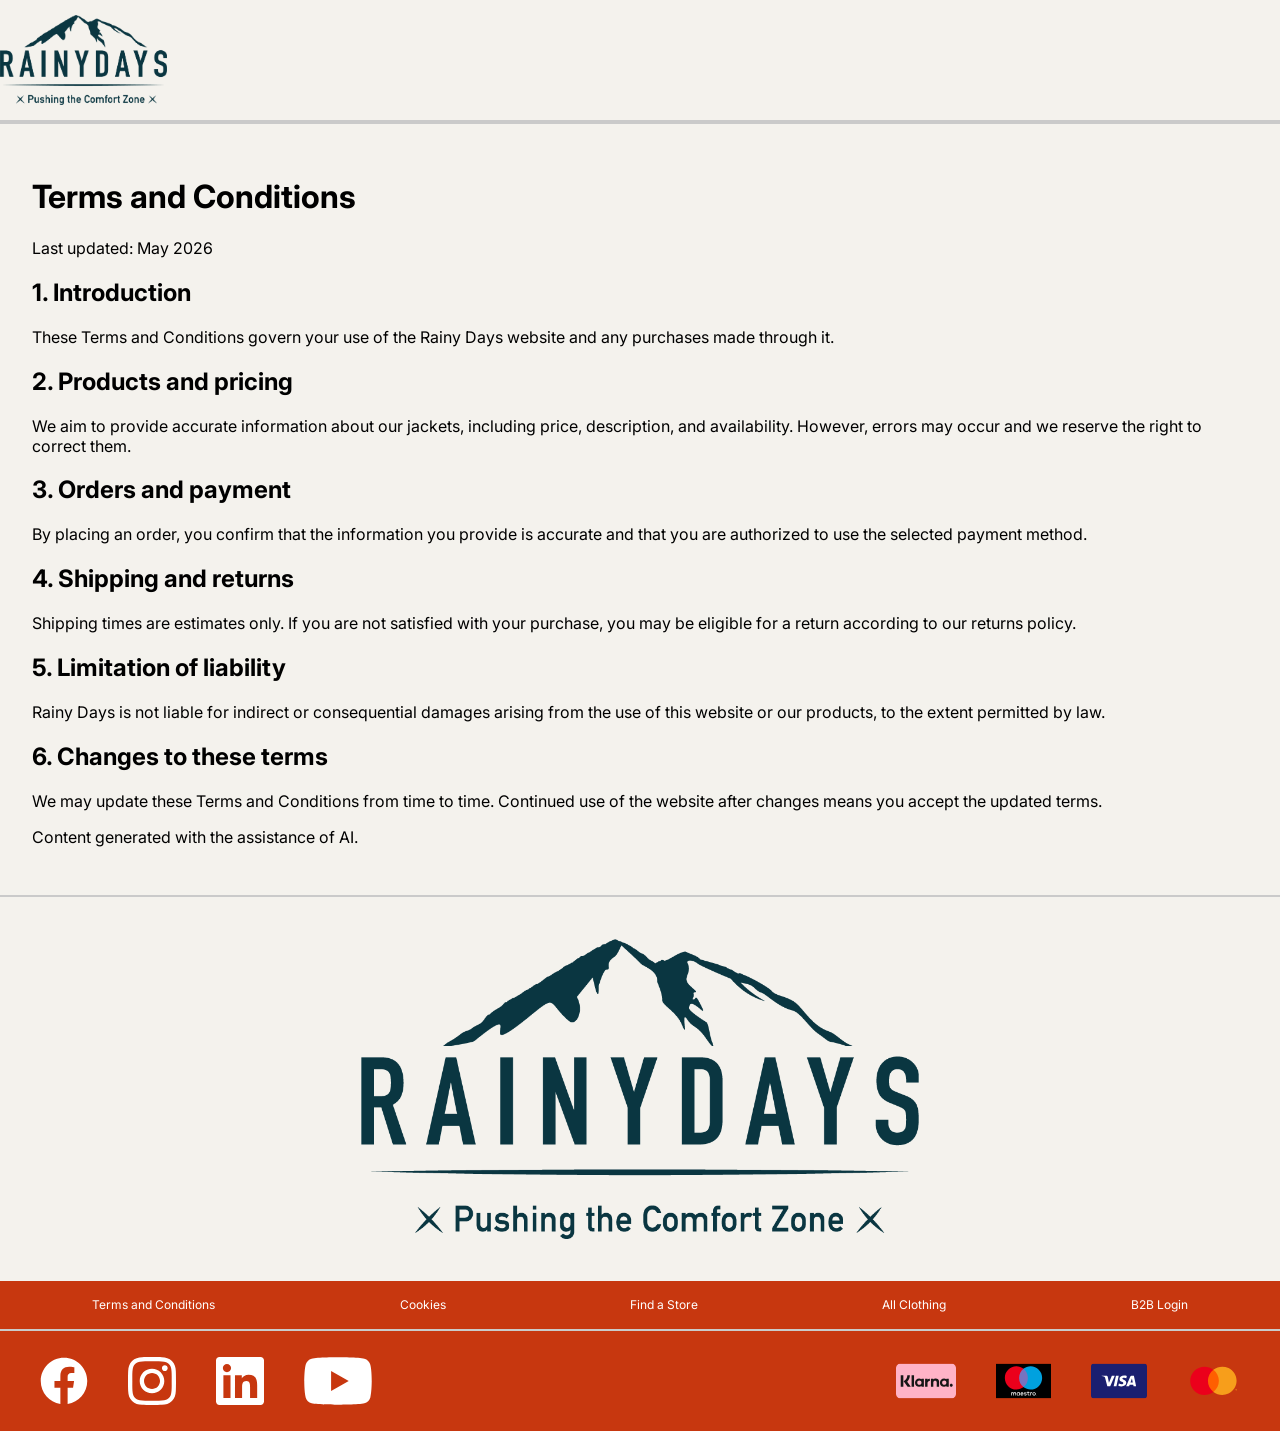
==== terms-and-conditions.html @ f96f85d4 "Files upload" ====
<!DOCTYPE html>
<html lang="en">
  <head>
    <meta charset="UTF-8" >
    <meta name="viewport" content="width=device-width, initial-scale=1.0" >
    <meta name="description" content="Catalog page for the webshop Rainy Days">
    <title>Rainy Days - List of Products</title>
    <link rel="stylesheet" href="styles/styles_for_catalog_page.css" >
    <link rel="stylesheet" href="styles/styles_for_T&C.css" >
    <link
      href="https://fonts.googleapis.com/css2?family=Inter:wght@100..900&display=swap"
      rel="stylesheet"
    >
    <link
      href="https://fonts.googleapis.com/css?family=Averia+Serif+Libre&display=swap"
      rel="stylesheet"
    >
  </head>
  <body>
    <header>
      <ul>
        <li><a href="index.html"><img src="assets/Logos/RainyDays_Logo.png" alt="Rainy Days Logo" ></a></li>

      </ul>
    </header>
    <main>
            <h1>Terms and Conditions</h1>

            <p>Last updated: May 2026</p>

            <h2>1. Introduction</h2>
            <p>
            These Terms and Conditions govern your use of the Rainy Days website and
            any purchases made through it.
            </p>

            <h2>2. Products and pricing</h2>
            <p>
            We aim to provide accurate information about our jackets, including price,
            description, and availability. However, errors may occur and we reserve
            the right to correct them.
            </p>

            <h2>3. Orders and payment</h2>
            <p>
            By placing an order, you confirm that the information you provide is
            accurate and that you are authorized to use the selected payment method.
            </p>

            <h2>4. Shipping and returns</h2>
            <p>
            Shipping times are estimates only. If you are not satisfied with your
            purchase, you may be eligible for a return according to our returns
            policy.
            </p>

            <h2>5. Limitation of liability</h2>
            <p>
            Rainy Days is not liable for indirect or consequential damages arising
            from the use of this website or our products, to the extent permitted by
            law.
            </p>

            <h2>6. Changes to these terms</h2>
            <p>
            We may update these Terms and Conditions from time to time. Continued use
            of the website after changes means you accept the updated terms.
            </p>

            <p class="ai-note">
            Content generated with the assistance of AI.
            </p>

    </main>
    <footer>
      <div>
        <img src="assets/Logos/RainyDays_Logo.png" alt="Rainy Days Logo">
      </div>
      <ul>
        <li><a href="#">Terms and Conditions</a></li>
        <li><a href="#">Cookies</a></li>
        <li><a href="#">Find a Store</a></li>
        <li><a href="#">All Clothing</a></li>
        <li><a href="#">B2B Login</a></li>
      </ul>
      <div>
        <ul>
          <li>
            <img src="assets/Iconos/social-facebook.svg" alt="Facebook Icon">
          </li>
          <li>
            <img src="assets/Iconos/social-instagram.svg" alt="Instagram Icon">
          </li>
          <li>
            <img src="assets/Iconos/social-linkedin.svg" alt="Linkedin Icon">
          </li>
          <li>
            <img src="assets/Iconos/social-youtube.svg" alt="YouTube Icon" >
          </li>
        </ul>
        <ul>
          <li>
            <img src="assets/Iconos/payment-klarna.svg" alt="Klarna Icon" >
          </li>
          <li>
            <img
              src="assets/Iconos/payment-maestro.svg" alt="Maestro Icon">
          </li>
          <li>
            <img src="assets/Iconos/payment-visa.svg" alt="Visa Icon" >
          </li>
          <li>
            <img src="assets/Iconos/payment-mastercard.svg"  alt="Mastercard Icon">
          </li>
        </ul>
      </div>
    </footer>
  </body>
</html>
---- styles/styles_for_catalog_page.css ----
body{
    display: flex;
    flex-direction: column;
    min-height: 100vh;
    margin: 0;
    padding: 0;
    background-color: white;
}
main,
body > header  {    /* Color for the header */
    background-color: #F4F2ED; 
}

body > header > ul {   /* Main menu is just a flexbox container */
    list-style: none;
    display: flex;
    align-items: center;
    justify-content: space-between;
    gap: 2rem;
    margin: 0 auto;
    padding: 15px 0;
    max-width: 1440px;
    border-bottom: 2px solid #CACACA;
}

body > header > ul > li:first-child > a,
body > header > ul > li {   
    height: 10vh; 
    min-height: 75px;
}

body > footer > div:nth-child(3) > ul:nth-child(1) > li:nth-child(1) > img,
body > footer > div:nth-child(3) > ul:nth-child(1) > li:nth-child(2) > img,
body > footer > div:nth-child(3) > ul:nth-child(1) > li:nth-child(3) > img,
body > footer > div:nth-child(3) > ul:nth-child(1) > li:nth-child(4) > img,
body > footer > div:nth-child(3) > ul:nth-child(2) > li:nth-child(1) > img,
body > footer > div:nth-child(3) > ul:nth-child(2) > li:nth-child(2) > img,
body > footer > div:nth-child(3) > ul:nth-child(2) > li:nth-child(3) > img,
body > footer > div:nth-child(3) > ul:nth-child(2) > li:nth-child(4) > img{
    max-width: min(100%,1440px);
    height: auto;
    margin: 0 auto;
    display:block; 
}

@media screen and (max-width:370px)
{
    body > header > ul{
        gap:0;
    }
}


body > header > ul > li:first-child > a > img{  /* Scale logo */
    min-width: 100px;     
    max-width: min(100%,1440px);
    height: 100%;
    object-fit: contain;
} 
body > header > ul > li:nth-child(1) > a{
    flex-shrink: 1;
}

body > header >  ul > li:nth-child(2)  {  /* Make the search bar twice as long as the other options */
    flex-grow: 1;
}

/* body > header >  ul > li:nth-child(1), */
body > header >  ul > li:nth-child(5) > a,
body > header >  ul > li:nth-child(4),
body > header >  ul > li:nth-child(3)  {  /* Make the search bar twice as long as the other options */
    flex: none;
}

body > header >  ul > li:nth-child(2) > input {  /* Make magnifying glass icon appear inside the input box */
    border-radius: 10px;
    border: 2px solid #0A3641;
    padding: 15px 20px; 
    background-color: white; 
    background-image: url('../assets/Iconos/Magnifying Glass Icon.svg');  
    background-repeat: no-repeat;
    background-position: 96% 50%;
    font-size: 0.875rem; 
    width: 100%; 
}
body > header >  ul > li:nth-child(2) > input::placeholder {
     font-size: 0.75rem;
}
body > header >  ul > li:nth-child(3) > div,
body > header >  ul > li:nth-child(4) > div,
body > header >  ul > li:nth-child(5) > a > div {   /* Basic styling for the texts inside the boxes in the main menu */
    font-size: min(0.875rem,0.9vw);
    line-height: 130%;
    font-family: Inter;
    color: #0a3641;
    text-align: left;
}
body > header >  ul > li:nth-child(3) > div p,
body > header >  ul > li:nth-child(4) > div p,
body > header >  ul > li:nth-child(5) > a > div p{  /* Remove padding and margins from paragraph tags */
    margin:0;
    padding: 0;
}
body > header > ul > li:nth-child(1) > a,
body > header > ul > li:nth-child(1),
body > header > ul > li:nth-child(2),
body > header > ul > li:nth-child(3),
body > header > ul > li:nth-child(4),
body > header > ul > li:nth-child(5) > a{  /* Center and align all icons inside the boxes in the main menu */
    display: flex;
    flex-wrap: wrap;
    align-items: center;
    justify-content: center;
}


body > header > ul > li:nth-child(5) > a{  
    height: 100%;
}

body > header > ul > li:nth-child(4),
body > header > ul > li:nth-child(3){
    cursor: pointer;
}

body > main > .section:nth-child(9),
body > header > ul > li:nth-child(5)> a > div{ /* Position relative is required to make the quantity appear above the shopping cart */
    position: relative;
}
body > header > ul > li:nth-child(5)> a > div > span{ /* Positions absolutely the quantity "2" above the shopping cart icon */
    position: absolute;
    top: -20px; /* Adjust to position vertically */
    right: 18px; /* Adjust to position horizontally */
    background-color: red;
    color: white;
    font-size: 1rem;
    padding: 2px 6px;
    border-radius: 50%; /* Makes it a circle */
    line-height: 1; /* Ensures text is vertically centered */
    text-align: center;
}
body > footer > ul,
body > header > nav > ul{   /* The nav bar and the footer are just flexboxes */
    display: flex;
    margin: 0 auto;
    padding: 0;
    max-width: 1440px;
    list-style: none;
}
body > footer > ul > li,
body > header > nav > ul > li{  
    flex:auto;
    text-align: center;
}
body > header > nav > ul > li > a{   /* Font for the nav bar */
    font-size: 1.25rem;
    font-family: Inter;
    color: #0a3641;
    cursor: pointer;
    text-decoration: none;
    line-height: 3;
    font-weight: bold;
    display: block;
}
body > header > nav > ul > li:hover{   /* Highlight nav bar options */
    background-color: white;
}

header label,
header input{
    display: none;
}

@media screen and (max-width: 800px) {  /* styles for mobile devices */

    header label{
        display: block;
    }

    header nav{
        display: none;
    }

    #menu-checkbox:checked ~ nav,
    #menu-checkbox:checked ~ nav > ul {
        display: block;
        border-top: 1px solid #CACACA;
    }

    body > footer > ul{
        display: block;
    }
    body > header > nav > ul > li{  
        text-align: left;
        padding-left: 1rem;
    }
    
    body > header >  ul > li:nth-child(3) > div p,
    body > header >  ul > li:nth-child(4) > div p,
    body > header >  ul > li:nth-child(5) > a > div p{  
        display: none;
    } 

    body > header > ul > li:nth-child(5)> a > div > span{ /* Positions absolutely the quantity "2" above the shopping cart icon for mobile views*/
        top: -30px; /* Adjust to position vertically */
        right: 1px; /* Adjust to position horizontally */
    }
}

main{
    flex-grow: 1;
}


body > .section:first-of-type,
body > footer {   /* styles for the footer */
    background-color: #C7370F;
}
header,main,
body > footer,
body > main > .section:nth-child(2){
    max-width: 1440px;
    width:100%;
    margin:0 auto;
}


body > footer > ul > li> a {   /* styles for the footer */
    cursor: pointer;
    text-decoration: none;
    display: block;
    font-size: 0.75rem;
    font-family: Inter;
    color: #fff;
    line-height: 4;
}

body > footer > div{
    display: flex;
    margin: 0 auto;
    justify-content: space-between;
    padding: 10px 0;
    max-width: 1440px;
    flex-wrap: wrap;
    border-top: 2px solid #CACACA;
}

body > footer > div > ul {   /* styles for the social networks */
    display: flex;
    align-items: center;
    justify-content: flex-start;
    gap: 2.5rem;
    list-style: none;
    padding-left: 40px;
}
body > footer > div > ul:last-of-type {   /* styles for the credit cards */
    justify-content: flex-end;
    padding-right: 40px;
}

body > main > ul,
body > main > .section:nth-child(7) > ul  {   /* Flexbox container for main*/
    list-style: none;
    display: flex;
    flex-wrap: wrap;
    align-items: center;
    justify-content: center;
    gap: 2rem;
    margin: 0 auto;
    padding: 0;
    max-width: 1440px;
}
body > main > ul{
    border-bottom: 2px solid #CACACA;
}

body > main > ul > li {   /* Main menu is just a flexbox container */
    list-style: none;
    display: flex;
    flex-direction: column;
    align-items: center;
    justify-content: center;
    gap: 2rem; 
    padding: 15px 0;
    font-size: 2rem;
    font-family: Inter;
    font-weight: bold;
    color: #0a3641;    
}


body > main > .section:first-of-type > span{
    font-size: min(3vw,2.75rem);   
    font-family: 'Averia Serif Libre';
    color: #fff;
    margin-top: min(1vw,20px);
    margin-bottom: min(1vw,20px);
}

body > main > .section:first-of-type {   /* styles for the footer */
    background-color: #C7370F;
    display: flex;
    flex-direction: column;
    align-items: center;
    justify-content: center;
}


div.elipse{
    width: 5px;
    border-radius: 50%;
    background-color: #c7370f;
    height: 5px;
    opacity: 0.5;
}
div.texto{
    font-size: 0.8rem;   
    font-family: Inter;
    color: #000;
}

body > main > .section:nth-child(2) > div:first-of-type{
    display:  flex;
    justify-content: flex-start;
    align-items: center;
    gap:0.2rem;
    margin-left: 70px;
    margin-top: 15px;
}
body > main > .section:nth-child(2) > div:last-child > div:first-of-type{
    font-size: min(2.5rem,2.7vw);
    font-family: 'Averia Serif Libre';
    color: #000;
}
body > main > .section:nth-child(2) > div:last-child > div:last-child{ 
    font-size: 0.75rem;
    font-family: 'Averia Serif Libre';
    color: #9c9c9c;
}
body > main > .section:nth-child(2) > div:last-child{
    display:  flex;
    justify-content: flex-start;
    align-items: baseline;
    gap:0.2rem;
    margin-left: 70px;
    margin-top: 17px;

}
body > main > .section:nth-child(2){
    border: 2px solid #CACACA;
    box-sizing: border-box;
}

body > footer > div > img{
    max-width: min(100%, 1440px);
    margin: 2rem auto;
    max-height: 300px;
    height: auto;
    display: block;
}
body > footer > div:first-of-type {
    background-color: #F4F2ED;
}

header{
    border-bottom: 2px solid #CACACA;;
}
body > main > .section:nth-child(3) > input{
    border-radius: 10px;
    border: 2px solid #0A3641;
    padding: 15px 20px; 
    background-color: white; 
    background-image: url('../assets/Iconos/icon_filter.svg');  
    background-repeat: no-repeat;
    background-position: 96% 50%;
    font-size: 0.875rem; 
}
body > main > .section:nth-child(3){
    margin-top: 32px;
    margin-left: 70px;
    margin-bottom: 32px;
}

.card{
    display:flex;
    flex-flow: column nowrap;
    align-items: center;
    background-color: white;
    width:100%;
    height: 100%;
    box-sizing: border-box;
}
.jacketimage{
    position: relative;
    height: 330px;
    width: 100%;
}

.jacketimage >img{
    width: 100%;
    height: 100%;
    object-fit: contain;
    box-sizing: border-box;
}

.new_message{
    position:absolute;
    top:5%;
    left: 5%;
    font-size: 0.625rem;
    font-family: Inter;
    color: #fff;
    text-align: left;
    background-color: #778F9E;
}
.bestseller_message{
    position:absolute;
    bottom:2%;
    left: 5%;
    font-size: 0.625rem;
    font-family: Inter;
    color: #fff;
    text-align: left;
    background-color: #778F9E;
}
.available_colors_favorite > img:first-child {
    margin-left: 5%;
    margin-top: 2%;
    margin-bottom: 2%;
}
.available_colors_favorite > img:last-child {
    margin-left: auto;
    margin-right: 5%;
}
.priceandrating,
.description_legend,
.available_colors_favorite,
.rating,
.price{
    display: flex;
    align-items: center;
    justify-content: flex-start;
    gap: 2px;
    width: 100%;
}
.available_colors_favorite > img:not(:last-child) {
    border: 1px solid black;
    width: 15px;
    height: 15px;
    padding: 1px; 
    box-sizing: border-box;
}
.available_colors_favorite{
    margin-top: auto;
}
.price,
.description_legend > div{
    font-size: 0.8125rem;
    font-family: Inter;
    color: #000;
}
.rating{
    justify-content: flex-end;
}
.numberofvotes{
    vertical-align: super;
    font-size: 0.625rem;
    font-family: Inter;
    color: #000;
}

body > main > .section:nth-child(4){
    display: grid;
    grid-template-columns: repeat(auto-fill,minmax(313px,1fr));
    grid-auto-rows: 1fr;
    gap: 1rem;
    margin: 32px min(4.86vw,70px);
    row-gap: 2rem;
    align-items: stretch;
}

body > header > ul > li:nth-child(5) > a > div > p{
    margin-right: 5px;
}

a {
  text-decoration: none;
  color:#000;
}

@media screen and (max-width: 600px) {  /* styles for mobile devices */

    body > main > .section:nth-child(4){
        margin-left: 0;
        margin-right: 0;
    }
}

#category-filter {
  font-family: 'Inter', sans-serif;
  font-size: 1rem;
  padding: 8px 12px;
  border: 1px solid #ccc;
  border-radius: 4px;
  background-color: #ffffff;
  cursor: pointer;
  transition: border-color 0.3s ease;
}

#category-filter:hover {
  border-color: #999;
}

#category-filter:focus {
  outline: none;
  border-color: #c7370f; 
}

label[for="category-filter"] {
  font-family: 'Inter', sans-serif;
  font-size: 1.125rem;
  margin-right: 10px;
  font-weight: 500;
}

.add-to-cart-btn {
    width: 100%;
    padding: 12px 0;
    /* margin-top: 12px; */

    background-color: #C7370F;      
    color: white;
    border: none;
    border-radius: 6px;

    font-size: 1rem;
    font-weight: 500;
    cursor: pointer;

    transition: background-color 0.2s ease, transform 0.1s ease;
}

.add-to-cart-btn:hover {
    background-color: #333;       
}

.add-to-cart-btn:active {
    transform: scale(0.97);         
}

.jacketimage,
.available_colors_favorite,
.description_legend,
.priceandrating {
    cursor: pointer;
}

.size-selector {
    width: 100%;
    padding: 6px;
    font-size: 1rem;
    border-radius: 6px;
}

.loader {
  display: none;
  text-align: center;
  padding: 20px;
  font-size: 4rem;
  font-family: 'Averia Serif Libre';
}

.loader.show {
  display: block;
}
---- styles/styles_for_T&C.css ----
main{
    font-family: 'Inter';
    padding: 2rem;
    box-sizing: border-box;

}
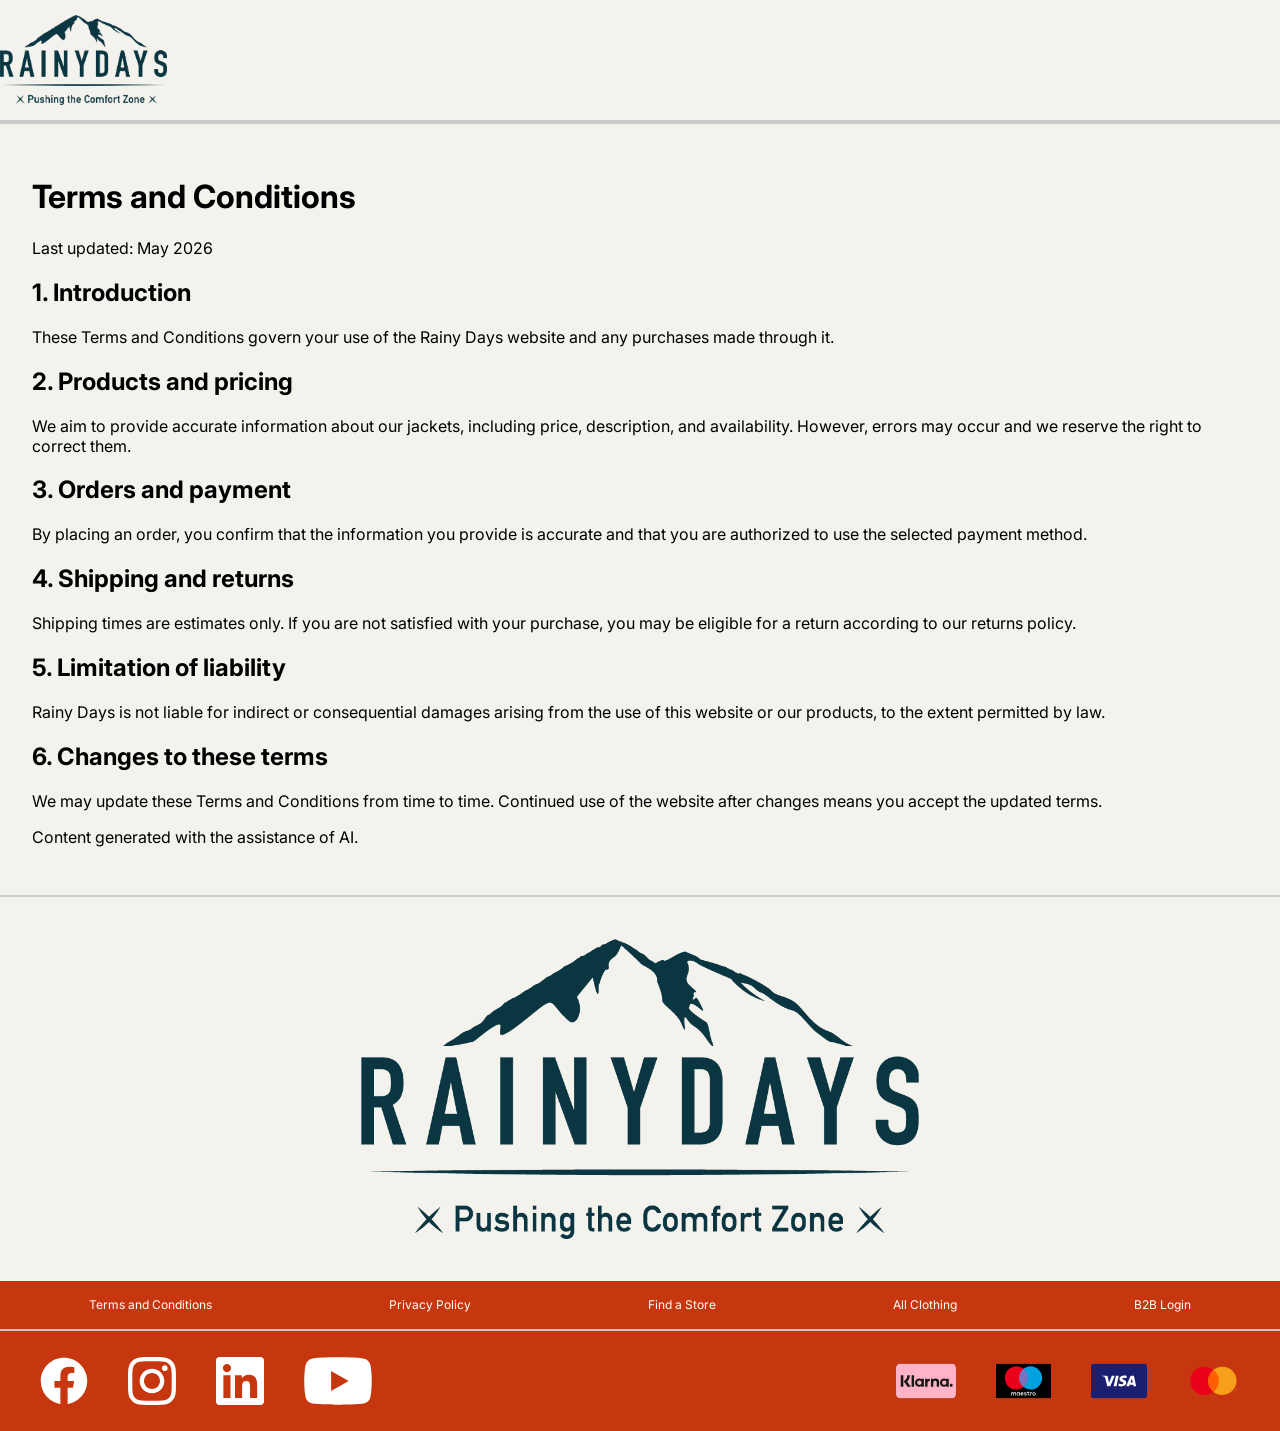
==== commit 14477311: "fixed terms and conditions" ====
--- a/terms-and-conditions.html
+++ b/terms-and-conditions.html
@@ -77,8 +77,8 @@
         <img src="assets/Logos/RainyDays_Logo.png" alt="Rainy Days Logo">
       </div>
       <ul>
-        <li><a href="#">Terms and Conditions</a></li>
-        <li><a href="#">Cookies</a></li>
+        <li><a href="terms-and-conditions.html">Terms and Conditions</a></li>
+        <li><a href="privacy.html">Privacy Policy</a></li>
         <li><a href="#">Find a Store</a></li>
         <li><a href="#">All Clothing</a></li>
         <li><a href="#">B2B Login</a></li>
